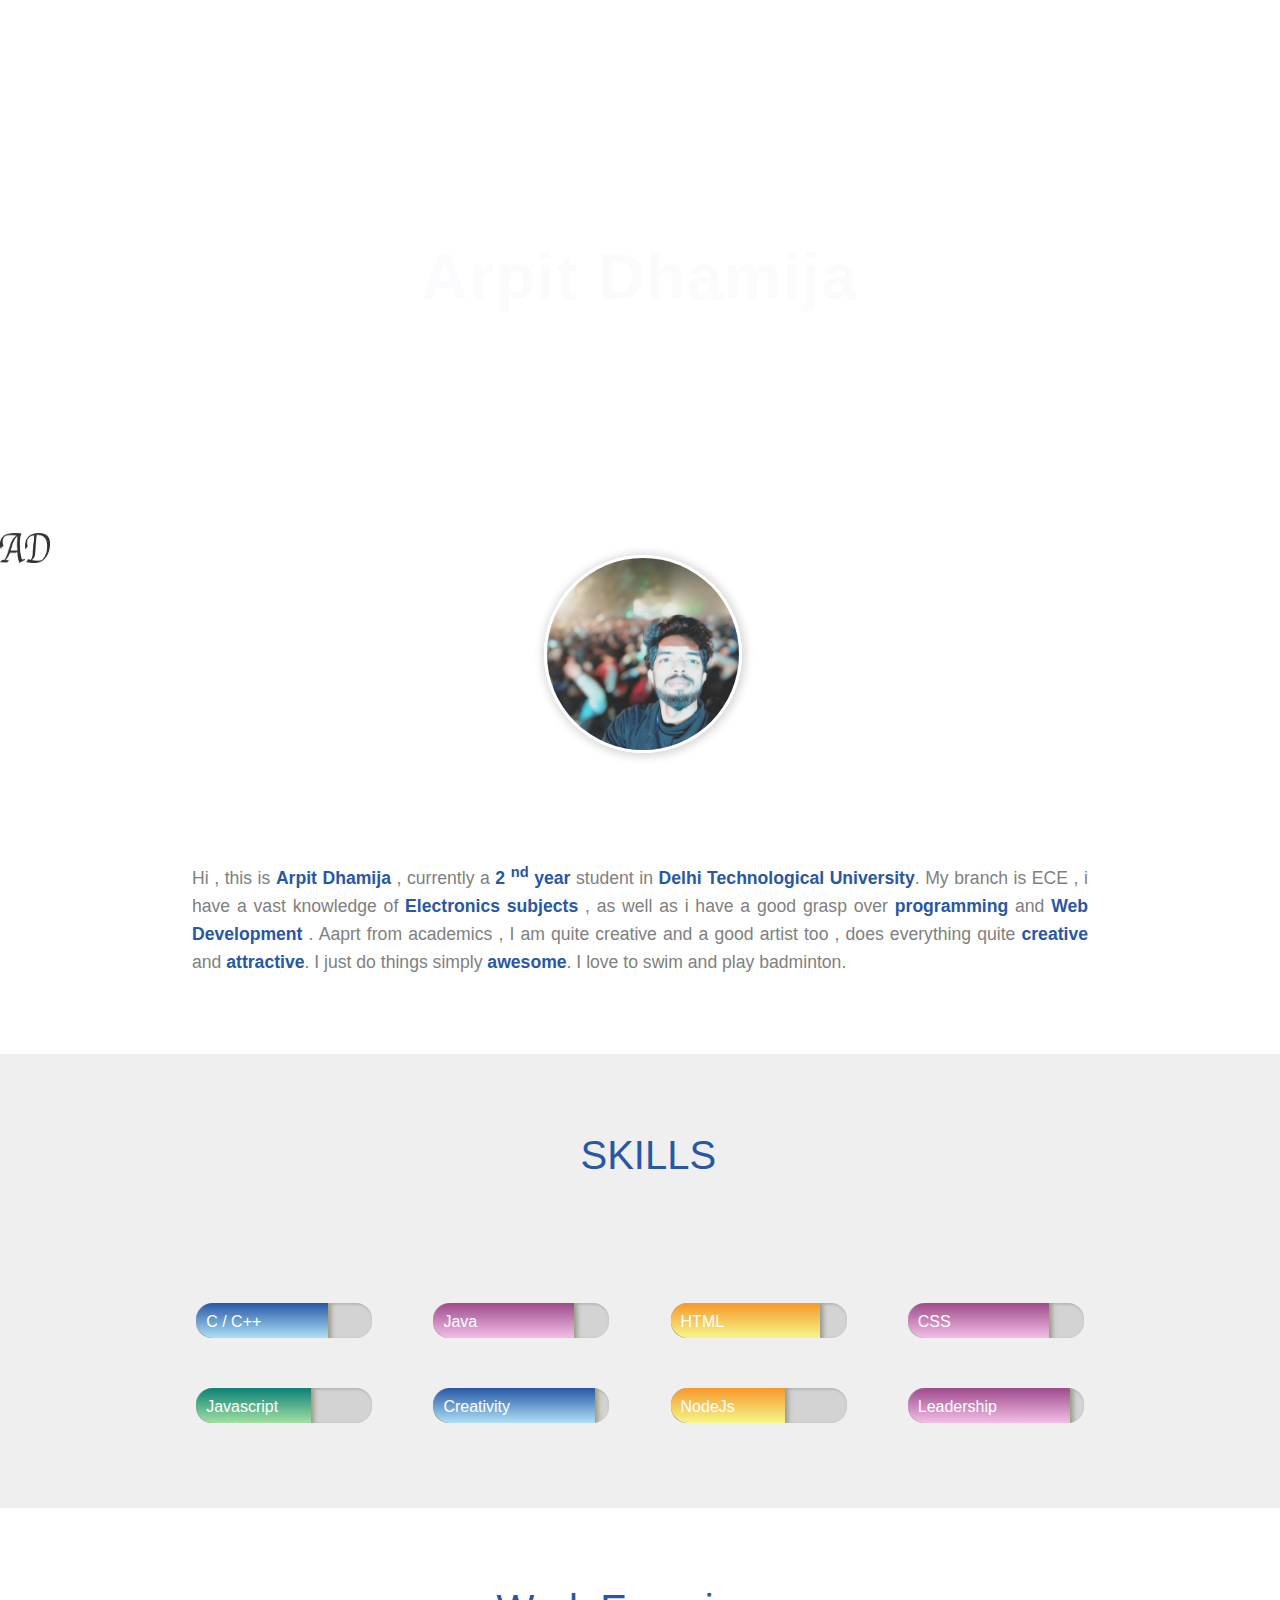
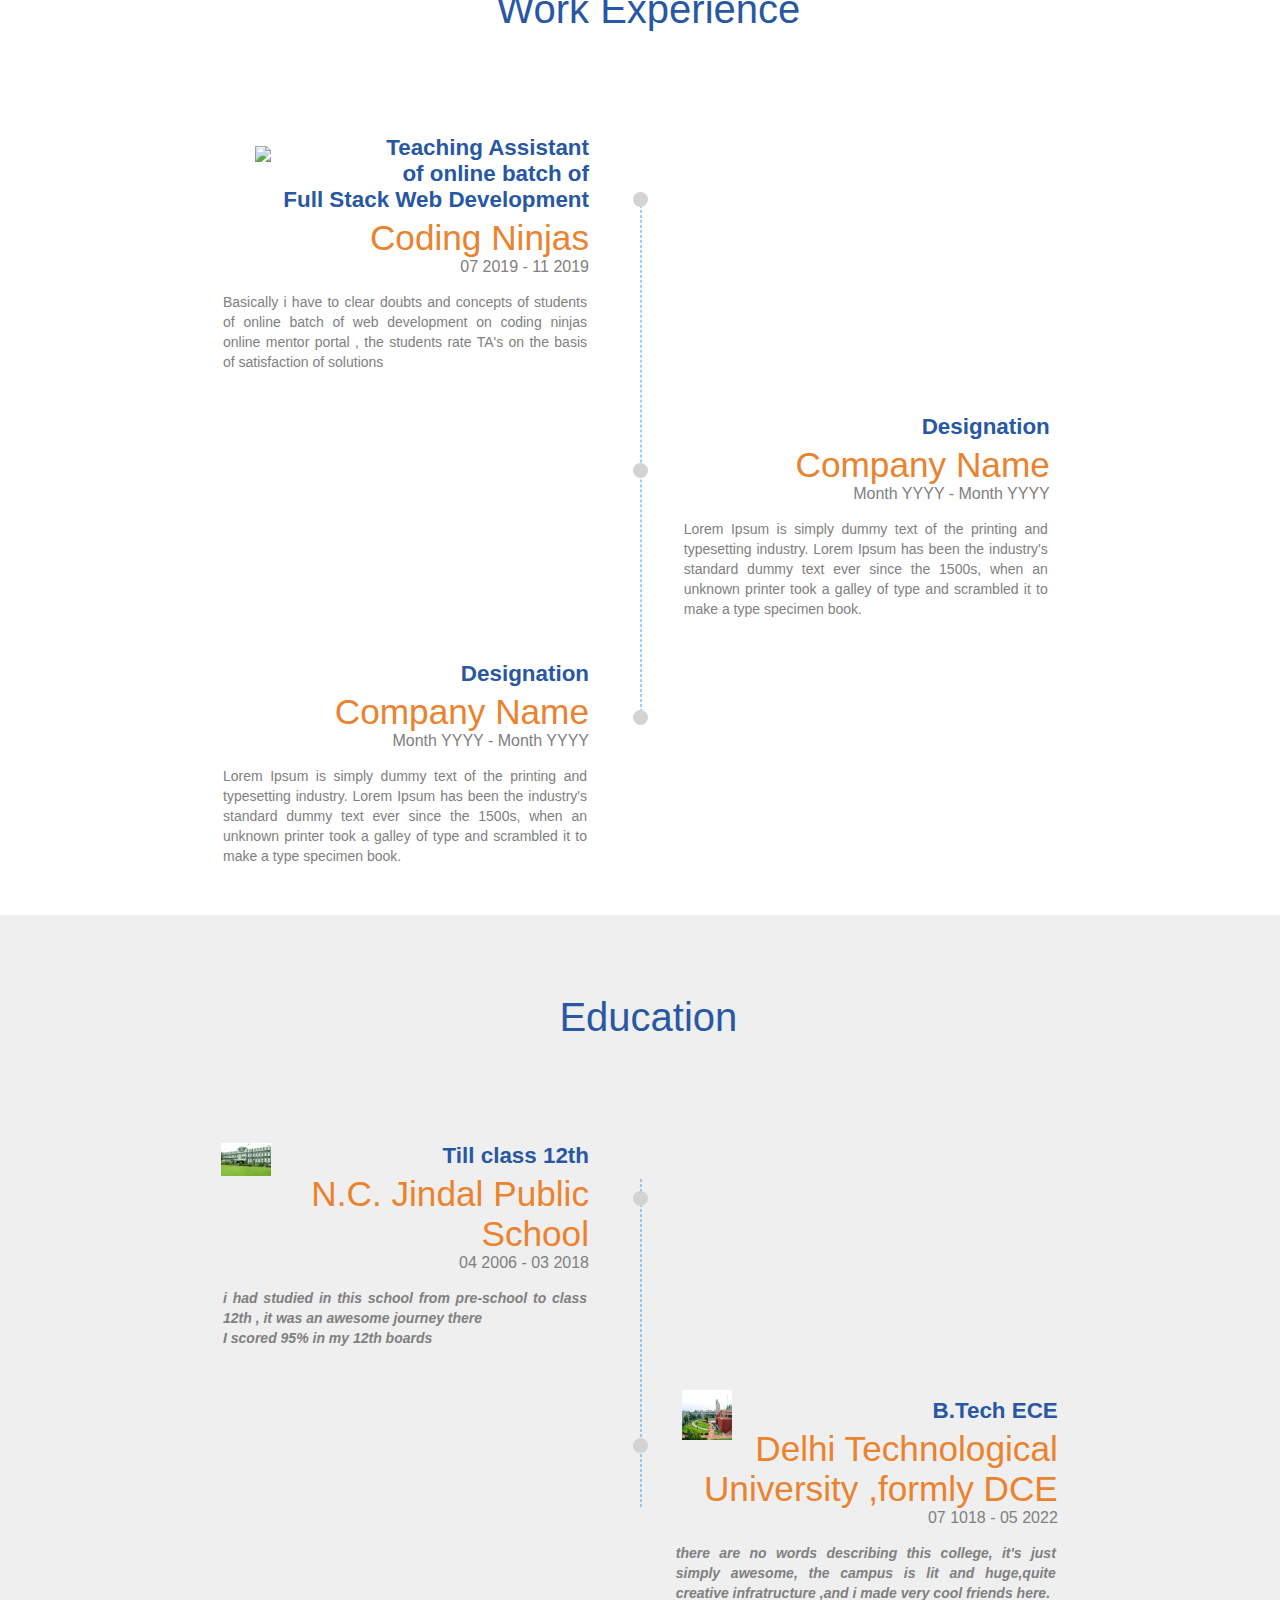
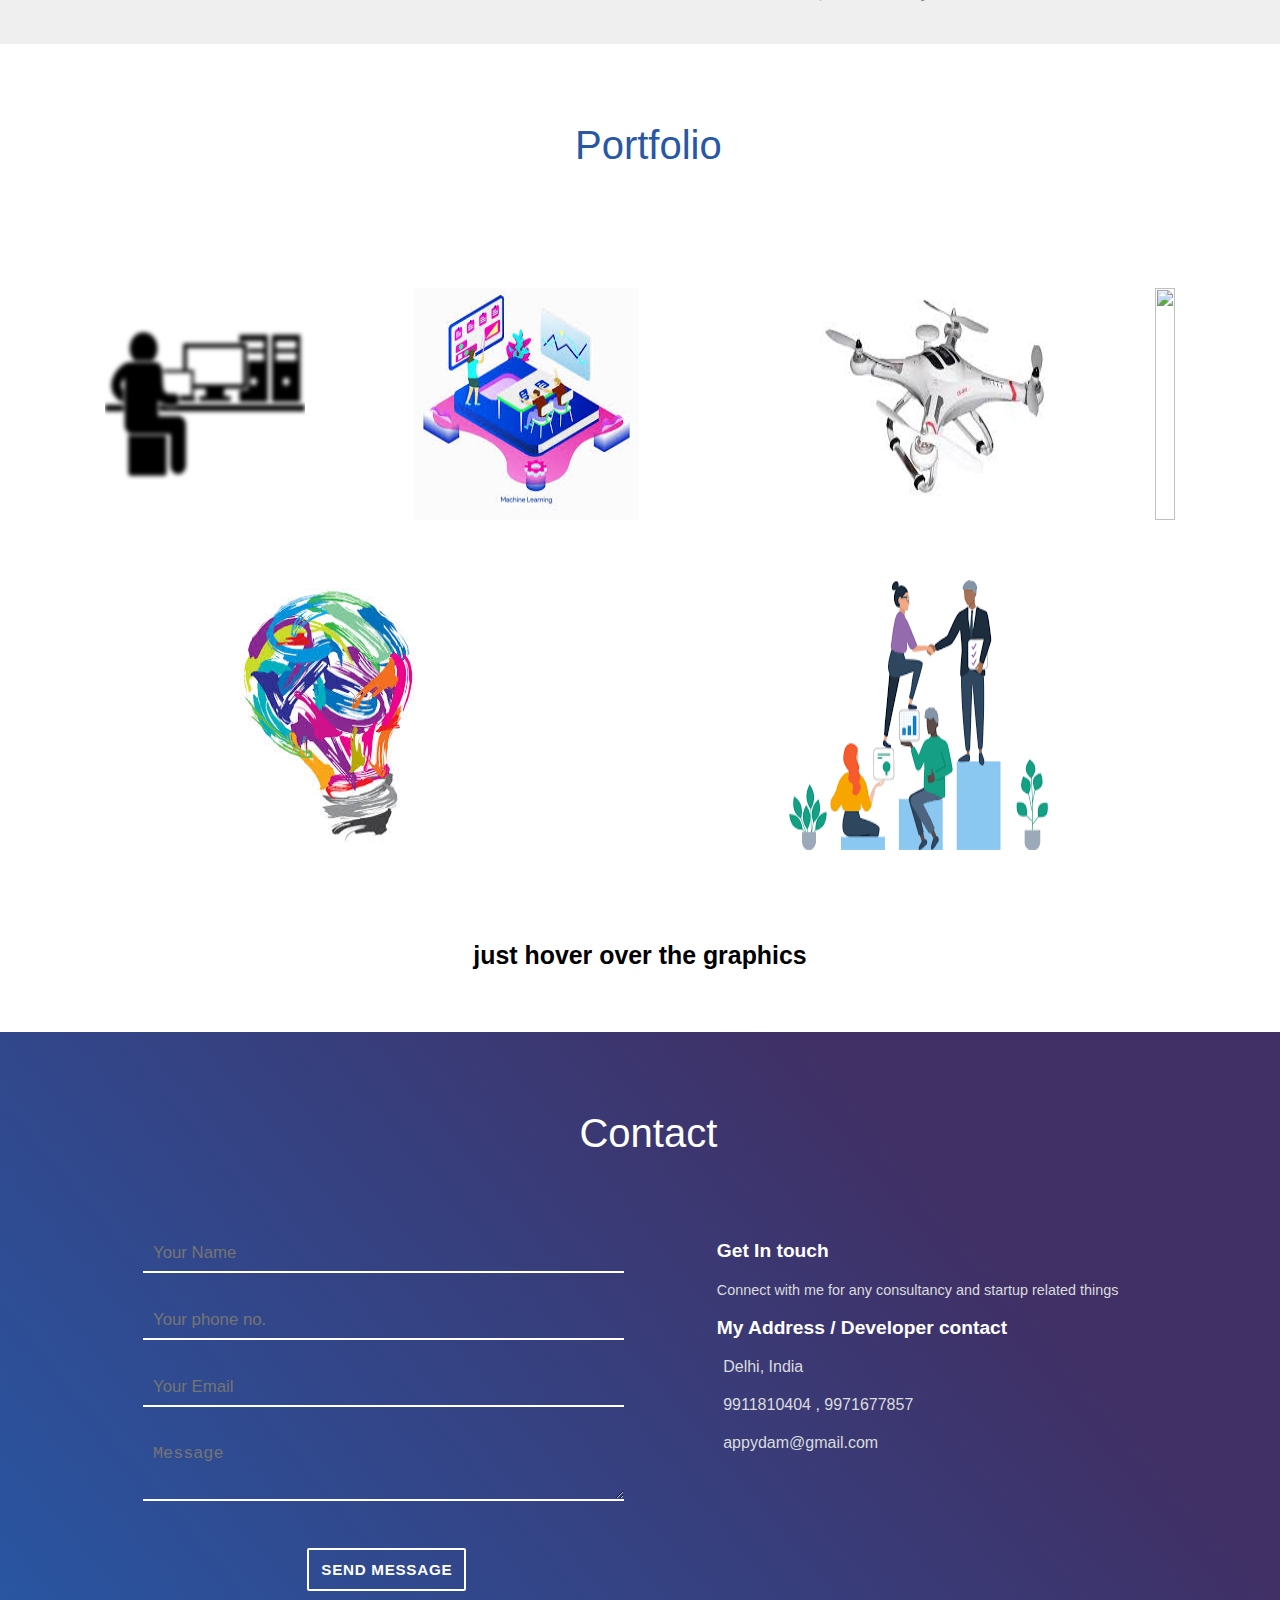
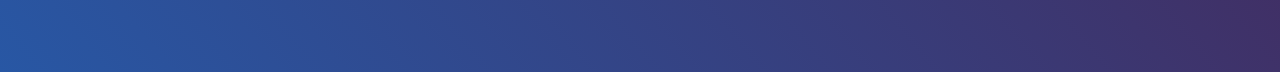
==== index.html @ faf28024 "2nd commit" ====
<!DOCTYPE html>
<html>
<head>
    <title>My Name</title>

    
    <link rel="stylesheet" href="https://use.fontawesome.com/releases/v5.5.0/css/all.css" integrity="sha384-B4dIYHKNBt8Bc12p+WXckhzcICo0wtJAoU8YZTY5qE0Id1GSseTk6S+L3BlXeVIU" crossorigin="anonymous">
    <link rel="stylesheet" type="text/css" href="main.css">
    <script src="https://cdnjs.cloudflare.com/ajax/libs/jquery/3.0.0/jquery.min.js"></script>

<!-- jQuery Modal -->
<script src="https://cdnjs.cloudflare.com/ajax/libs/jquery-modal/0.9.1/jquery.modal.min.js"></script>
<link rel="stylesheet" href="https://cdnjs.cloudflare.com/ajax/libs/jquery-modal/0.9.1/jquery.modal.min.css" />
    
</head>
<body>

       

    <header id="body-header">
        <nav>
            
            <div class = "dropdown-menu text-right">
                <div class="bars">
                    <i class="fas fa-bars"></i>
                </div>
                <div class ="dropdown-list nav-menu">
                    <ul class = "no-list-style">
                        <li >
                            <a href="#"> Home </a>
                        </li>
                        <li>
                            <a href="#about"> About </a>
                        </li>
                        <li>
                            <a href="#skills"> Skills </a>
                        </li>
                        <li>
                            <a href="#experience">Experience</a>
                        </li>
                        <li>
                            <a href="#education">Education</a>
                        </li>
                        <li>
                            <a href="#portfolio">Portfolio</a>
                        </li>
                        <li>
                            <a href="#contact">Contact</a>
                        </li>
                    </ul>
                    </div>

             </div>   

            <ul class="no-list-style horizontal-list text-center nav-menu">
                <li>
                    <a href="#"> Home </a>
                </li>
                <li>
                    <a href="#about"> About </a>
                </li>
                <li>
                    <a href="#skills"> Skills </a>
                </li>
                <li>
                    <a href="#experience">Experience</a>
                </li>
                <li>
                    <a href="#education">Education</a>
                </li>
                <li>
                    <a href="#portfolio">Portfolio</a>
                </li>
                <li>
                    <a href="#contact">Contact</a>
                </li>
            </ul>

        </nav>

        <div id="name-social-container">
            <div class="text-center">
                <h1 id="my-name" style="font-size: 4rem;">Arpit Dhamija</h1>
            </div>
            <div>
                <ul class="no-list-style horizontal-list text-center social-icons">
                    <li>
                        <a href="https://www.linkedin.com/in/arpit-dhamija-74338316a/">
                            <i class="fab fa-linkedin-in"></i>
                        </a>
                    </li>
                    <li>
                        <a href="https://www.instagram.com/arrpitttt/">
                                <i class="fab fa-instagram"></i>
                        </a>
                    </li>
                    <li>
                        <a href="http://github.com/appydam">
                                <i class="fab fa-github"></i>
                        </a>
                    </li>
                    <li>
                        <a href="https://www.facebook.com/arpit.dhamija.7">
                            <i class="fab fa-facebook-f"></i>
                        </a>
                    </li>
                    <li>
                        <a href="https://www.quora.com/profile/Arpit-Dhamija-5">
                            <i class="fab fa-quora"></i>
                        </a>
                    </li>
                </ul>

                <div>
                    <img src="a.png" src="d.png" alt="" id="letter-A" width="25px" height="30px">

                    <img src="d.png" alt="" id="letter-D" width="25px" height="30px">

                </div>

            </div>

        </div>

    </header>
    <main>

        <section id="about">
            <div id="my-image">
                <img src="arpit.png">
            </div>

            <div id="about-para">

                <br><br><br>
                <p>
                   Hi , this is <span class="text-highlight">Arpit Dhamija</span> , currently a <span class="text-highlight">2 <sup>nd</sup> year</span> student in <span class="text-highlight">Delhi Technological University</span>. My branch is ECE , i have a vast knowledge of <span class="text-highlight">Electronics subjects</span> , as well as i have a good grasp over <span class="text-highlight">programming</span> and <span class="text-highlight">Web Development</span> . Aaprt from academics , I am quite creative and a good artist too , does everything quite <span class="text-highlight">creative</span> and <span class="text-highlight">attractive</span>. I just do things simply <span class="text-highlight">awesome</span>. I love to swim and play badminton.
                </p>

            </div>

        </section>



        <section id="skills">
            <h1 class="section-heading mb75px ">
                <span>
                    <i class="fas fa-chalkboard-teacher"></i>
                </span>
                <span> SKILLS </span>
            </h1>

            <div class="skills-display">

                <div class="skill-progress">
                    <div class="seventy-five-percent mb-blue">
                        <div class="skill-name">
                            <span> C / C++ </span>
                        </div>
                    </div>
                </div>

                <div class="skill-progress">
                        <div class="eighty-percent mb-light-purple">
                            <div class="skill-name">
                                <span> Java </span>
                            </div>
                        </div>
                    </div>

                <div class="skill-progress">
                    <div class="eighty-five-percent mb-orange">
                        <div class="skill-name">
                            <span> HTML </span>
                        </div>
                    </div>
                </div>
                <div class="skill-progress">
                    <div class="eighty-percent mb-light-purple">
                        <div class="skill-name">
                            <span> CSS </span>
                        </div>
                    </div>
                </div>
                <div class="skill-progress">
                    <div class="sixty-five-percent mb-teal">
                        <div class="skill-name">
                            <span> Javascript </span>
                        </div>
                    </div>
                </div>
                
                <div class="skill-progress">
                        <div class="ninety-two-percent mb-blue">
                            <div class="skill-name">
                                <span> Creativity </span>
                            </div>
                        </div>
                    </div>
                    <div class="skill-progress">
                        <div class="sixty-five-percent mb-orange">
                            <div class="skill-name">
                                <span> NodeJs </span>
                            </div>
                        </div>
                    </div>


                <!-- <div class="skill-progress">
                    <div class="fifty-percent mb-light-purple">
                        <div class="skill-name">
                            <span> MongoDB </span>
                        </div>
                    </div>
                </div> -->

                <div class="skill-progress">
                    <div class="ninety-two-percent mb-light-purple">
                        <div class="skill-name">
                            <span> Leadership </span>
                        </div>
                    </div>
                </div>

            </div>

        </section>

        <section id="experience">

            <h1 class="section-heading mb75px">
                <span>
                    <i class="fas fa-briefcase"></i>
                </span>
                <span> Work Experience </span>
            </h1>

            <div class="timeline">

                <div class="timeline-box ">
                    <div class="timeline-container">
                        <div class="timeline-logo">
                            <img src="https://ninjasfiles.s3.amazonaws.com/asset_0000000000000030_1550710829_ninjasicon.png" >
                        </div>
                        <h3 class="experience-designation  m0 m-blue"> Teaching Assistant<br> of online batch of <br>Full Stack Web Development </h3>
                        <h2 class="experience-company-name"> Coding Ninjas </h2>
                        <h5 class="experience-duration m0"> 07 2019  -  11 2019 </h5>

                        <p class="experience-description text-justify"> Basically i have to clear doubts and concepts of students of online batch of web development on coding ninjas online mentor portal , the students rate TA's on the basis of satisfaction of solutions </p>
                    </div>
                </div>
                
                <div class="timeline-box right ">
                    <div class="timeline-container">
                        <div class="timeline-logo">
                            <img src="">
                        </div>
                        <h3 class="experience-designation  m0 m-blue"> Designation </h3>
                        <h4 class="experience-company-name"> Company Name </h4>
                        <h5 class="experience-duration m0"> Month YYYY - Month YYYY </h5>
                        <p class="experience-description text-justify"> Lorem Ipsum is simply dummy text of the printing and typesetting industry. Lorem Ipsum has been the industry's standard dummy text ever since the 1500s, when an unknown printer took a galley of type and scrambled it to make a type specimen book. </p>
                    </div>
                </div>

                <div class="timeline-box left ">
                    <div class="timeline-container">
                        <div class="timeline-logo">
                            <img src="">
                        </div>
                        <h3 class="experience-designation m0 m-blue"> Designation </h3>
                        <h4 class="experience-company-name"> Company Name </h4>
                        <h5 class="experience-duration m0"> Month YYYY - Month YYYY </h5>

                        <p class="experience-description text-justify"> Lorem Ipsum is simply dummy text of the printing and typesetting industry. Lorem Ipsum has been the industry's standard dummy text ever since the 1500s, when an unknown printer took a galley of type and scrambled it to make a type specimen book. </p>
                    </div>
                </div>

                <div id="timeline-divider">
                    <div class="timeline-traveller">
                        <div>
                            <i class="fas fa-plane"></i>
                        </div>
                    </div>
                </div>

            </div>

        </section>

        <section id="education">

            <h1 class="section-heading mb75px">
                <span>
                    <i class="fas fa-graduation-cap"></i>
                </span>
                <span> Education </span>
            </h1>

            <div class="timeline">

                <div class="timeline-box left ">
                    <div class="timeline-container">
                        <div class="timeline-logo">
                            <img src="ncjps.jpg" id="ncjps" >
                        </div>
                        <h3 class="experience-designation  m0 m-blue"> Till class 12th </h3>
                        <!-- <br> -->
                        <h4 class="experience-company-name "> N.C. Jindal Public School </h4>
                        <h5 class="experience-duration m0"> 04 2006 - 03 2018 </h5>

                        <p class="experience-description text-justify"><b><i>i had studied in this school from pre-school to class 12th , it was an awesome journey there <br>I scored 95% in my 12th boards</i></b> </p>
                    </div>
                </div>
                
                <div class="timeline-box right ">
                    <div class="timeline-container">
                        <div class="timeline-logo">
                            <img src="dtu.jpg" height="50px">
                        </div>
                    </div>
                        <h3 class="experience-designation  m0 m-blue"> B.Tech ECE </h3>
                        <!-- <br> -->
                        <h4 class="experience-company-name "> Delhi Technological University ,formly DCE </h4>
                        <h5 class="experience-duration m0"> 07 1018 - 05 2022 </h5>
                        <p class="experience-description text-justify"> <b><i>
                            there are no words describing this college, it's just simply awesome, the campus is lit and huge,quite creative infratructure ,and i made very cool friends here.
                        </i>
                        </b> </p>
                    
                </div>

                <!-- <div class="timeline-box left ">
                    <div class="timeline-container">
                        <div class="timeline-logo">
                            <img src="">
                        </div>
                        <h3 class="experience-designation  m0 m-blue"> Degree </h3>
                        <br>
                        <h4 class="experience-company-name "> Institute Name </h4>
                        <h5 class="experience-duration m0"> Month YYYY - Month YYYY </h5>

                        <p class="experience-description text-justify"> Lorem Ipsum is simply dummy text of the printing and typesetting industry. Lorem Ipsum has been the industry's standard dummy text ever since the 1500s, when an unknown printer took a galley of type and scrambled it to make a type specimen book. </p>
                    </div>
                </div> -->
                
                <div id="timeline-divider">
                    <div class="timeline-traveller">
                        <div>
                            <i class="fas fa-car-side"></i>
                        </div>
                    </div>
                </div>

            </div>

        </section>

        <section id="portfolio">
            <h1 class="section-heading mb75px">
                <span>
                    <i class="fas fa-th-list"></i>
                </span>
                <span> Portfolio </span>
            </h1>

            <div id="portfolio-container">

                <div class="portfolio-image-container">
                    <img src="engg4.png" style="filter: blur(2px);">
                    <div class="portfolio-details">
                       
                            <a href="https://github.com/appydam/Chat-App-with-ultimate-UI-which-also-speak">
                                <i class="fab fa-github"></i>
                        </a>
                        <p>
                                <h6>ChatBot Using Nodejs and and using Dialogflow(open source ML library)</h6>
                            </p>
                        
                    </div>

                </div>
                <div class="portfolio-image-container">
                    <img src="engg3.jpg" style="filter: blur(0.5px);">
                    <div class="portfolio-details">
                            <a href="https://github.com/appydam/Real-Time-Face-Recogination-Project">
                                <i class="fab fa-github"></i>
                        </a>
                        <p>
                                <h6>Real Time Face Recogination in python using k-means (Machine Learning algorithm)</h6>
                            </p>
                    </div>

                </div>
                <div class="portfolio-image-container">
                    <img src="engg7.jpg">
                    <div class="portfolio-details">
                        <p>
                            <h6>Made Multifunctionality flying drone</h6>
                        </p>
                    </div>

                </div>
                <div class="portfolio-image-container">
                    <img src="https://ninjasfiles.s3.amazonaws.com/asset_0000000000000024_1550237299_codezen.png">
                    <div class="portfolio-details">
                            <a href="https://github.com/appydam/Real-Time-Face-Recogination-Project">
                                <i class="fab fa-github"></i>
                        </a>
                        <p>
                                <h6>Made many cool frotend animations, just go to my above github link and check it</h6>
                            </p>
                        
                    </div>

                </div>
                <div class="portfolio-image-container">
                    <img src="su1.jpg">
                    <div class="portfolio-details">
                        <p>
                            simply majestical thinking and awesome ideas 
                        </p>
                    </div>

                </div>
                <div class="portfolio-image-container">
                    <img src="startup3.png">
                    <div class="portfolio-details">
                        <p>
                            <h6>I am quite interested in startups and i have some awesome ideas too which i will try to execute soon</h6>
                        </p>
                    </div>

                </div>

            </div>
            <h5>just hover over the graphics</h5>
        </section>

        <!-- contact -->

        <section id="contact">
            <h1 class="section-heading mb50px">
                <span>
                    <i class="far fa-address-card"></i>
                </span>
                <span> Contact </span>
            </h1>
            <div id="contact-container">

                <div id="contact-form-container">
                    <form id="contact-form">
                        <input id='name' name="name" type="text" placeholder="Your Name">
                        <input id='phone' name="phone" type="number" placeholder="Your phone no.">
                        <input id='email' name="email" type="text" required placeholder="Your Email">
                        <textarea id='message' name="message" rows="2" cols=40 placeholder="Message"></textarea>
                        <div id='success'></div>
                        <button class="sub-btn" type="submit" id="btttt">SEND MESSAGE</button>
                    </form>
                </div>
                <div id="my-details-container">

                    <h3> Get In touch </h3>
                    <p> Connect with me for any consultancy and startup related things </p>

                    <h3> My Address / Developer contact </h3>
                    <div class="my-details-info-container">
                        <i class="fas fa-map-marker-alt"></i>
                        <span>Delhi, India</span>
                    </div>
                    <div class="my-details-info-container">
                        <i class="fas fa-mobile-alt"></i>
                        <span>9911810404 , 9971677857</span>
                    </div>
                    <div class="my-details-info-container">
                        <i class="far fa-envelope"></i>
                        <span>appydam@gmail.com</span>
                    </div>
                </div>
            </div>

            <div class="text-center social-icons">

                <ul class="no-list-style horizontal-list">

                        <li>
                                <a href="https://www.linkedin.com/in/arpit-dhamija-74338316a/">
                                    <i class="fab fa-linkedin-in"></i>
                                </a>
                            </li>
                            <li>
                                <a href="https://www.instagram.com/arrpitttt/">
                                        <i class="fab fa-instagram"></i>
                                </a>
                            </li>
                            <li>
                                <a href="http://github.com/appydam">
                                        <i class="fab fa-github"></i>
                                </a>
                            </li>
                            <li>
                                <a href="https://www.facebook.com/arpit.dhamija.7">
                                    <i class="fab fa-facebook-f"></i>
                                </a>
                            </li>
                            <li>
                                <a href="https://www.quora.com/profile/Arpit-Dhamija-5">
                                    <i class="fab fa-quora"></i>
                                </a>
                            </li>
                </ul>
            </div>
        </section>

    </main>

</body>


<script src="https://ajax.googleapis.com/ajax/libs/jquery/2.1.4/jquery.min.js"></script>
  <!-- Custom Theme JavaScript -->
  <script src='google-sheet.js'></script>

</html>
---- main.css ----
body {
    margin: 0px;
    font-family: sans-serif;
    font-size: 30px;
}

body::-webkit-scrollbar { 
    display: none; 
}


/* Body Header */

#body-header {
    height: 65vh;
    opacity: 0.8;
    background-image: url(https://ninjasfiles.s3.amazonaws.com/asset_0000000000000020_1549743985_macbook_mouse.jpg);
    background-size: cover;
    background-position: center;
    background-attachment: fixed;
    padding-top: 1.2rem;
}



/* Horizontal Lists */

.bars{
    color: white;
    margin: 0;
    margin-right: 5%;
    display: none;
    font-size: 30px;
}

.bars i {
    font-size: 2rem;
}

.dropdown-list{
    margin: 0;
    display: none;
    background-color: #828470;
    box-shadow: 0px 4px 8px 1px #535547;
}

.dropdown-list ul{
    margin: 0.2rem 0.2rem;
    text-align: left;
    padding: 0px 0.8rem;
}

.dropdown-menu:hover .dropdown-list{
    display: block;
    position: absolute;
    right: 3%;
}

.dropdown-list li{
    margin: 0.4rem 0px;
}

.no-list-style{
    list-style: none;
}

.no-list-style li {
    font-weight: 100;
    font-size: 0.9rem;
}

.no-list-style li a{
    list-style: none;
    color: white;
    text-decoration: none;
    font-size: 25px;
}

.horizontal-list {
    padding-left: 0px;
    margin: 0px;
}

.horizontal-list li {
    display: inline-block;
    margin: 0px 8px 8px 0px;
}


.nav-menu li a {
    transition: color 0.5s, border-bottom 4s;
}

.nav-menu li a:hover {
    color: lightgrey;
    border-bottom: 1px solid black;
}


/* Name and Social Icons*/

#name-social-container {
    margin-top: 20vh;
}

#my-name {
    font-size: 3rem;
    letter-spacing: 0.1rem;
    color: rgb(251, 249, 253);
    font-weight: 700;
    margin-bottom: 0.5rem;
}

.social-icons li a i {
    padding: 10px;
    font-size: 1.5rem;
    border-radius: 50%;
}

.social-icons li a i:hover {
    box-shadow: 0px 0px 6px 4px rgba(230, 196, 196, 0.3);
}



/*Section Classes*/

section {
    display: flex;
    flex-direction: column;
    align-items: center;
    padding-bottom: 20px;
}

section:nth-child(2n) {
    background-color: #9e9b9b29;
}

section:nth-child(2n + 1) {
    background-color: white;
}

.section-heading {
    width: auto;
    padding: 20px 10px 10px;
    font-weight: 400;
}

.section-heading span {
    font-size: 40px;
    color: #2857a4;
    display: inline-block;
    padding-top: 10px;
    margin-right: 0.5rem;
}

#letter-A{
    margin-top: 55px;
    margin-left: 30%x;
    padding: 0;
    display: inline;
}
#letter-D{
    
    margin-top: 170px;
    margin-left: -8px;
    padding: 0;
}



/*About Section*/

#about {
    height: auto;
    width: 100%;
    position: relative;
    margin-bottom: 30px;
}

#my-image {
    height: 12rem;
    width: 12rem;
    margin: auto;
    margin-top: -5.5vh;
}

#my-image img {
    height: 100%;
    width: 100%;
    border-radius: 50%;
    border: 3px solid white;
    box-shadow: 1px 1px 10px 2px lightgrey;
}

#about-para {
    padding: 10px;
    width: 70%;
    text-align: justify;
    color: grey;
    line-height: 28px;
    font-size: 1.1rem;
    margin: auto;
}



/*Skills Section*/

.skills-display {
    width: 75%;
    padding: 10px;
    margin-bottom: 30px;
    display: flex;
    flex-wrap: wrap;
    justify-content: space-evenly;
}

.skill-progress {
    width: 11rem;
    height: 2.2rem;
    background-color: lightgrey;
    border-radius: 1rem;
    box-shadow: 1px 1px 2px 1px #b9b9b9 inset;
    margin: 25px;
    overflow: hidden;
}

.skill-progress > div {
    border-radius: 20px 0px 0px 20px;
    box-shadow: 1px 1px 5px 2px #989882;
}

.skill-name span {
    color: white;
    font-size: 1rem;
    margin-left: 10px;
    vertical-align: middle;
}



/* Work Experience */

.timeline {
    position: relative;
    width: 75%;
}

.timeline-box {
    padding: 5px;
    width: 40%;
    min-height: 150px;
    position: relative;
    left: 5%;
    text-align: right;
}

.timeline-box::after {
    content: '';
    position: absolute;
    width: 15px;
    height: 15px;
    background-color: lightgrey;
    top: 25%;
    border-radius: 50%;
    z-index: 1;
}

.timeline-box:nth-child(2n) {
    left: 53%;
}

.timeline-box:nth-child(2n+1)::after {
    right: -11.8%;
}

.timeline-box:nth-child(2n)::after {
    left: -9%;
}

.timeline-container {
    padding: 8px;
}

.timeline-logo {
    position: absolute;
    width: 50px;
    
    overflow: hidden;
    /* margin-top: 10px; */
}

.timeline-logo > img {
    width: 100%;
}

#timeline-divider {
    position: absolute;
    width: 0;
    top: 10%;
    left: 50%;
    border: 1px dashed #0096fa6b;
    height: 66%;
    color: #433E3F;
}

#timeline-divider .timeline-traveller {
    position: sticky;
    top: 135px;
    z-index: 2;
}

#timeline-divider i {
    transform: rotate(90deg);
    margin-top: -35px;
    display: block;
    color: #2857a4;
}

.experience-designation {
    font-size: 1.4rem;
}

.experience-company-name {
    margin: 5px 0 0;
    color: #eb822d;
    font-weight: 400;
    font-size: 2.2rem;
}

.experience-duration {
    color: #9e9b9b;
    font-weight: 100;
    color: grey;
    font-size: 1rem;
}

.experience-description {
    font-size: 14px;
    padding: 2px;
    color: grey;
    line-height: 20px;
}






/* Portfolio Section */

#portfolio-container {
    box-sizing: border-box;
    display: flex;
    flex-wrap: wrap;
    padding: 0 50px;
    margin-bottom: 20px;
    justify-content: space-around;
}

.portfolio-image-container {
    max-width: 300px;
    overflow: hidden;
    margin: 30px;
    background-size: cover;
    background-repeat: no-repeat;
    position: relative;
}

.portfolio-image-container img {
    width: 100%;
    height: 100%;
}

.portfolio-details {
    transition: all 0.5s ease-in-out;
    position: absolute;
    top: 0;
    left: 0;
    height: 100%;
    color: transparent;
    text-align: center;
    padding: 10px;
}

.portfolio-image-container:hover {
    box-shadow: 0 0 20px #74ADC8;
    /* filter: blur(4px); */

}

.portfolio-image-container:hover .portfolio-details {
    background-color: #80808078;
    color: white;
}



/* Contact Form */

#contact {
    background-color: #0abcf9;
    background-image: linear-gradient(50deg, #2857a4 0%, #403066 74%);
    color: white;
    padding-bottom: 40px;
}

#contact h1,
#contact h1 span {
    color: white;
}

#contact-form {
    margin-left: 20%;
}

#contact-container {
    display: flex;
}

#my-details-container {
    width: 35%;
    margin-left: 6%;
}

#my-details-container h3 {
    color: white;
    font-weight: 550;
    font-size: 1.2rem;
}

#contact-form-container {
    width: 50%;
}

#my-details-container p {
    color: #d9dcdd;
    font-size: 0.9rem;
}

.my-details-info-container {
    margin-bottom: 20px;
    color: #d9dcdd;
    font-size: 1rem;
}

.my-details-info-container span {
    margin-left: 0.4rem;
}

.my-details-info-container i {
    color: white;
}

.my-details-icon {
    width: 1rem;
    height: 1rem;
    vertical-align: bottom;
    margin-right: 0.5rem;
}


#contact-form input,
textarea {
    max-width: 90%;
    margin: 15px;
    padding: 4px 10px;
    border: 0px solid transparent;
    border-bottom: 2px solid white;
    color: #d9dcdd;
    background: transparent;
    width: 90%;
    line-height: 1.6;
    font-size: 1.05rem;
}

#contact-form button[type="submit"] {
    background: transparent;
    font-size: 0.95rem;
    border: 2px solid white;
    margin-top: 5%;
    margin-left: 35%;
    border-radius: 2px;
    color: white;
    font-family: sans-serif;
    font-weight: 700;
    letter-spacing: 0.046875em;
    line-height: 1;
    padding: 0.8em 0.8em 0.78em;
    text-transform: uppercase;
}

#contact-form button:hover {
    background: white;
    color: #13386fe0;
}

#contact .social-icons li a i {
    font-size: 1.2rem;
    margin: 40px 10px 10px;
    padding: 10px 14px 20px 10px;

}

input:focus,
select:focus,
textarea:focus,
button:focus {
    outline: none;
}

/* Common Text Align Classes */

.text-right{
    text-align: right;
}

.text-center {
    text-align: center;
}

.text-justify {
    text-align: justify;
}

/* Common Margin Classes */

.m0 {
    margin: 0;
}

.mb75px {
    margin-bottom: 75px;
}

.mb50px {
    margin-bottom: 50px;
}



/*common color classes */

.text-highlight {
    color: #2857a4;
    font-weight: 600;

}


/* setting background-color */

.m-blue {
    color: #2857a4;
}

.mb-blue {
    background-color: #2857a4;
    background-image:linear-gradient(#2857a4,rgb(174, 224, 247));
}

.mb-orange {
    /* background-color: #dd704f; */
    background-image:linear-gradient(rgb(247, 151, 43) ,rgb(245, 247, 137));
}

.mb-teal {
    background-color: #0b8176;
    background-image:linear-gradient(#0b8176,rgb(162, 224, 162));
}

.mb-light-purple {
    background-image:linear-gradient(#9e4b8c,rgb(243, 190, 230));
    /* background-color: #9e4b8c; */
}



/*Percentage Classes */

.eighty-five-percent {
    height: inherit;
    width: 85%;
}

.seventy-five-percent {
    height: inherit;
    width: 75%;
}

.sixty-five-percent {
    height: inherit;
    width: 65%;
}

.ninety-two-percent {
    height: inherit;
    width: 92%;
}

.sixty-percent {
    height: inherit;
    width: 60%;
}

.eighty-percent {
    height: inherit;
    width: 80%;
}

.fifty-percent {
    height: inherit;
    width: 50%;
}


@media only screen and (max-width: 572px) {
    
    .timeline-box {
        width: 100%;
        left: 10% !important;
    }

    .bars {
        display: block;
    }
    
    
    .nav-menu {
        display: none;
    } 
}



@media only screen and (max-width: 768px) {


    .timeline-box {
        width: 90%;
        left: 10% !important;
    }

    .timeline-box::after {
        left: -9.3% !important;
    }

    #timeline-divider {
        top: 10%;
        left: 2%;
    }

    #contact-form {
        margin-left: 0%;
    }

    #contact-container {
        flex-wrap: wrap;
    }

    #my-details-container {
        width: 80%;
        margin: 10%;
    }

    #contact-form-container {
        width: 80%;
        margin: 10%;
    }

}
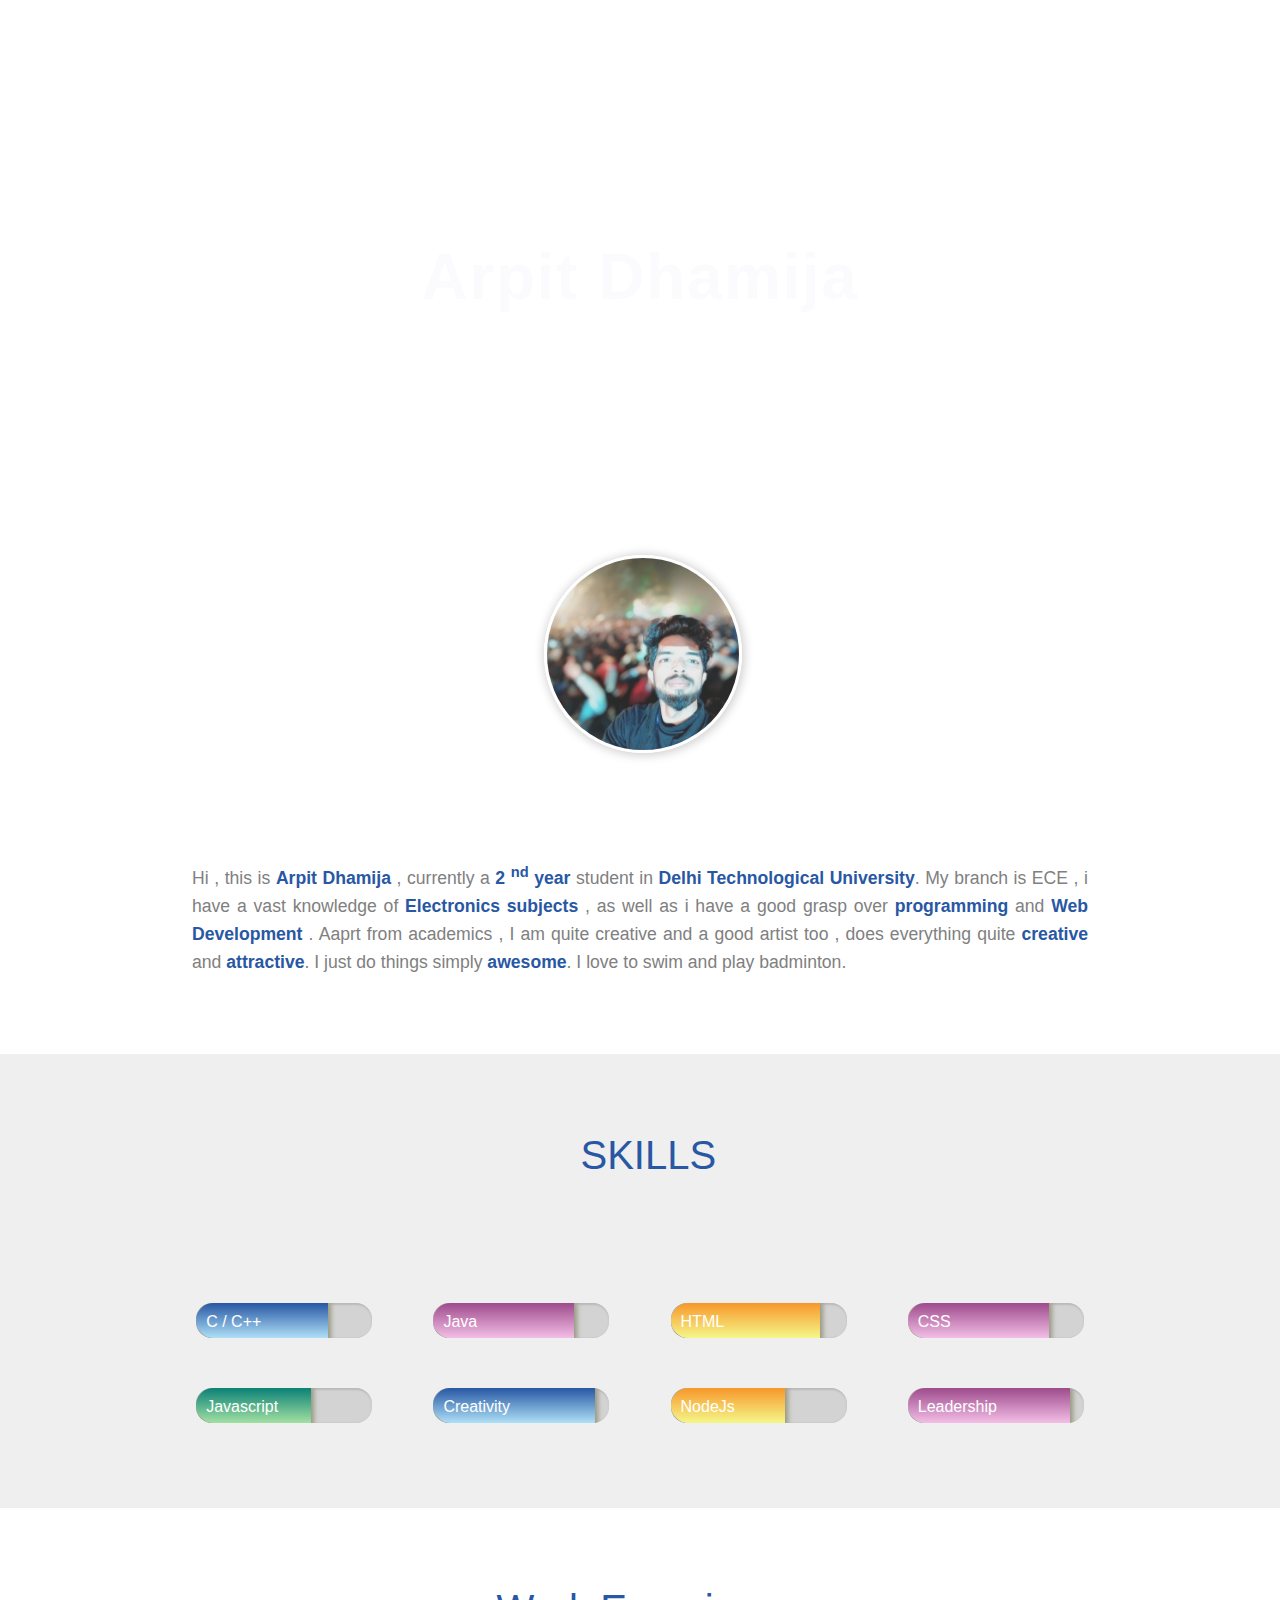
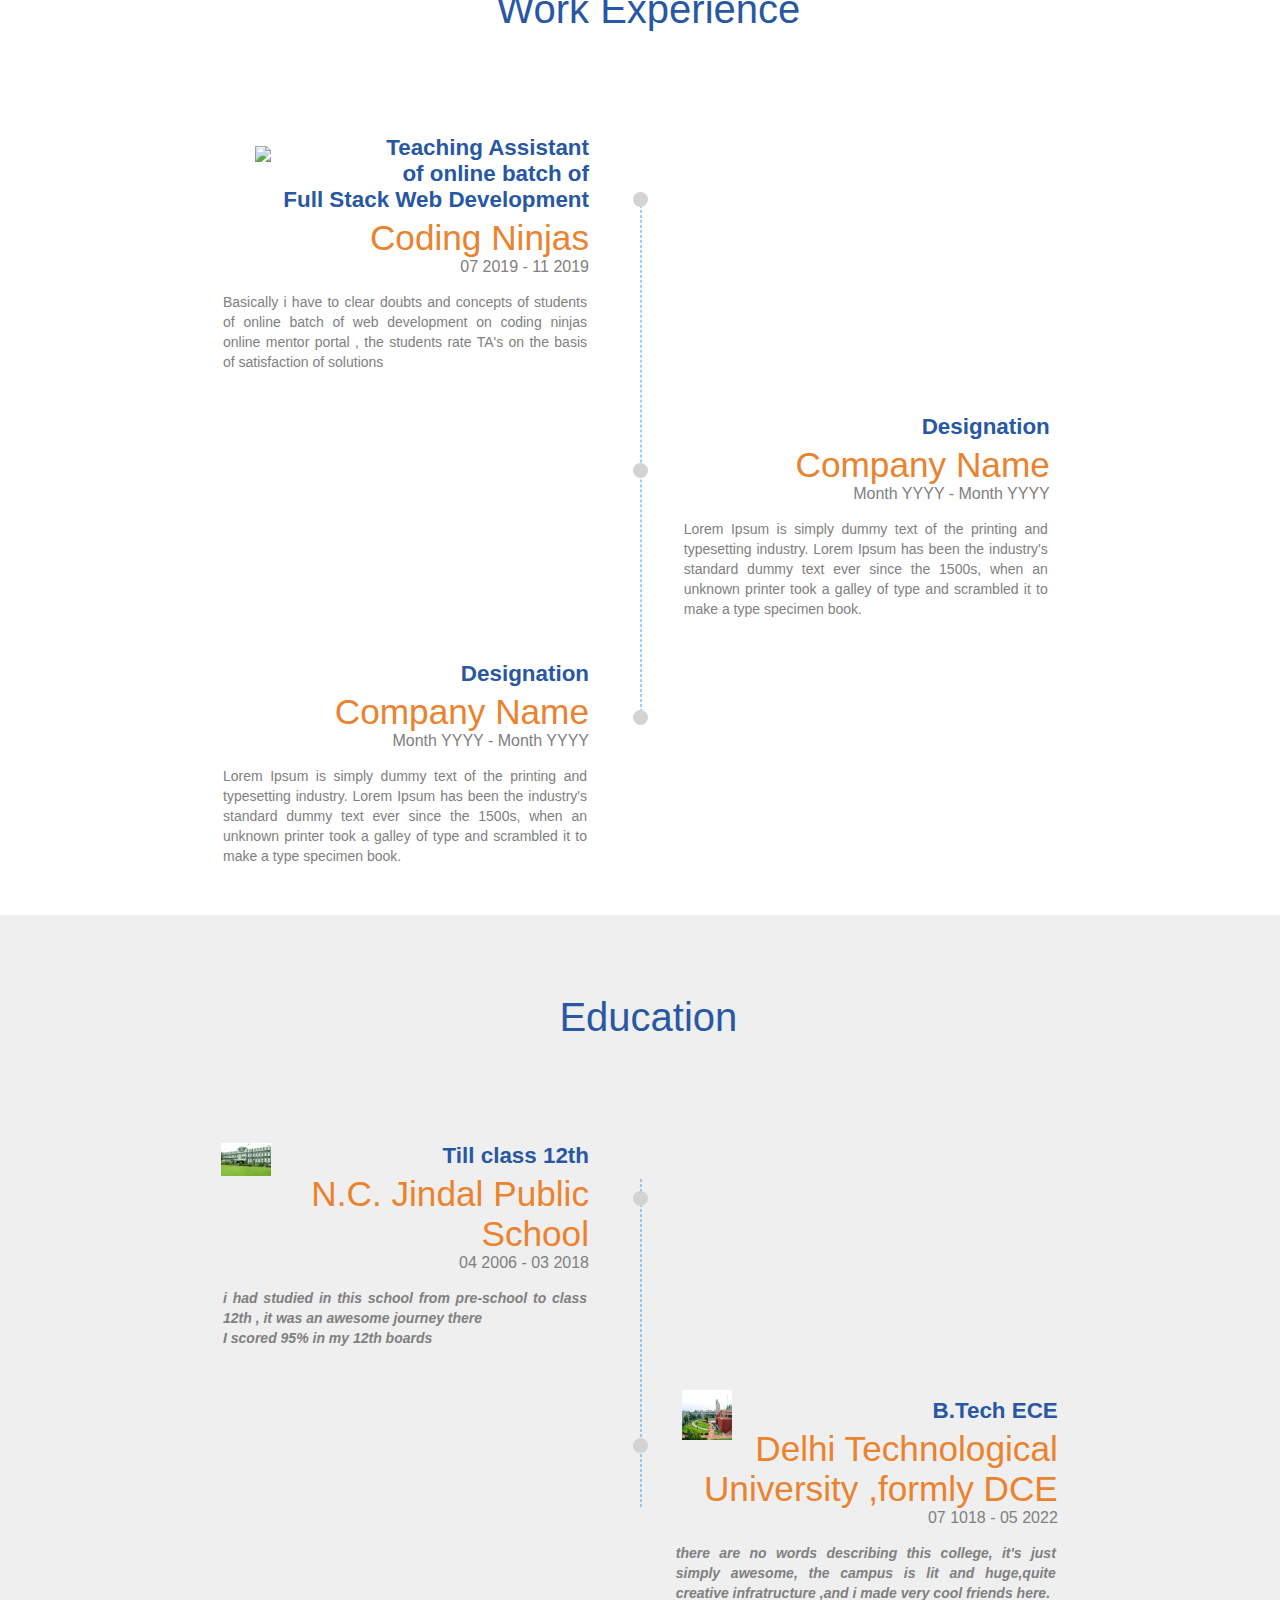
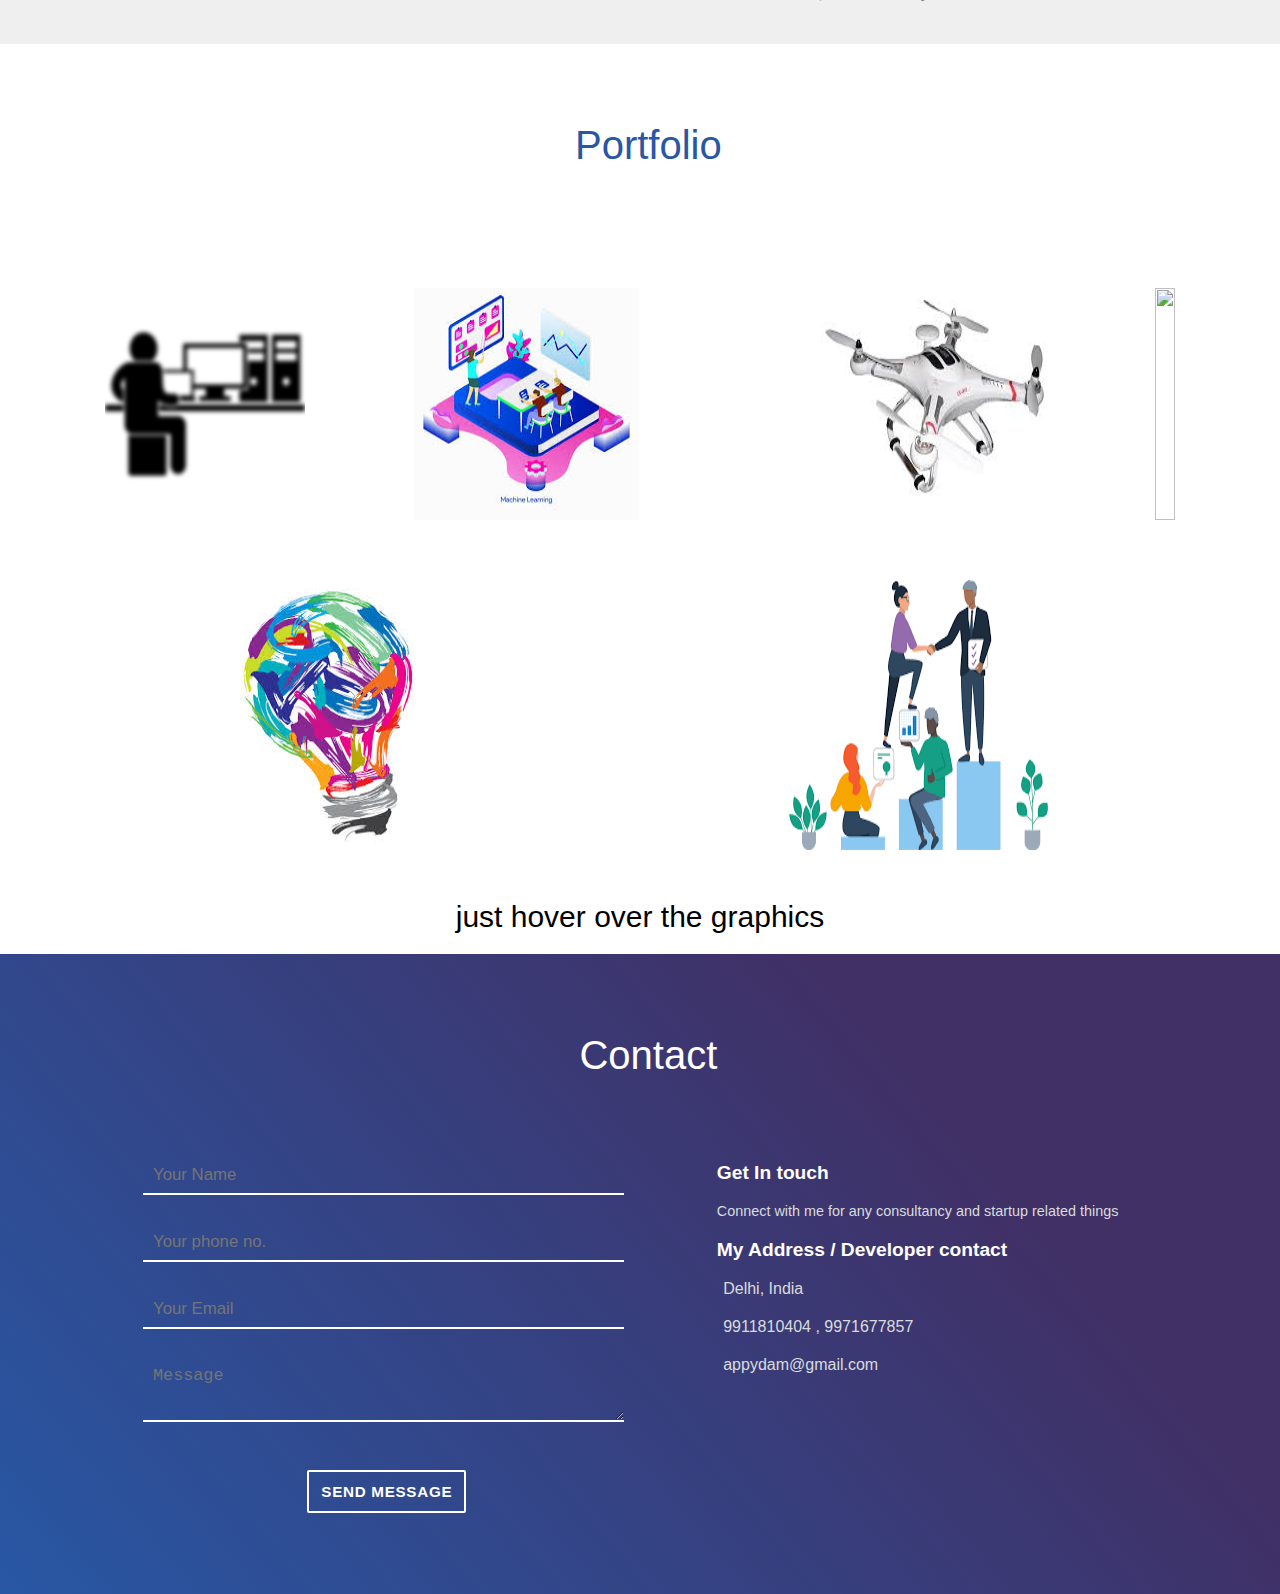
==== commit 94f8b625: "4th commit" ====
--- a/index.html
+++ b/index.html
@@ -80,7 +80,7 @@
 
         <div id="name-social-container">
             <div class="text-center">
-                <h1 id="my-name" style="font-size: 4rem;">Arpit Dhamija</h1>
+                <h1 id="my-name" >Arpit Dhamija</h1>
             </div>
             <div>
                 <ul class="no-list-style horizontal-list text-center social-icons">
@@ -111,12 +111,12 @@
                     </li>
                 </ul>
 
-                <div>
+                <!-- <div>
                     <img src="a.png" src="d.png" alt="" id="letter-A" width="25px" height="30px">
 
                     <img src="d.png" alt="" id="letter-D" width="25px" height="30px">
 
-                </div>
+                </div> -->
 
             </div>
 
@@ -434,7 +434,8 @@
                 </div>
 
             </div>
-            <h5>just hover over the graphics</h5>
+            <!-- <h6></h5> -->
+                <span>just hover over the graphics</span>
         </section>
 
         <!-- contact -->
--- a/main.css
+++ b/main.css
@@ -104,7 +104,7 @@
 }
 
 #my-name {
-    font-size: 3rem;
+    font-size: 4rem;
     letter-spacing: 0.1rem;
     color: rgb(251, 249, 253);
     font-weight: 700;
@@ -155,14 +155,14 @@
 }
 
 #letter-A{
-    margin-top: 55px;
+    /* margin-top: 55px; */
     margin-left: 30%x;
     padding: 0;
     display: inline;
 }
 #letter-D{
     
-    margin-top: 170px;
+    margin-top: 140px;
     margin-left: -8px;
     padding: 0;
 }
@@ -183,6 +183,7 @@
     width: 12rem;
     margin: auto;
     margin-top: -5.5vh;
+    position: sticky;
 }
 
 #my-image img {
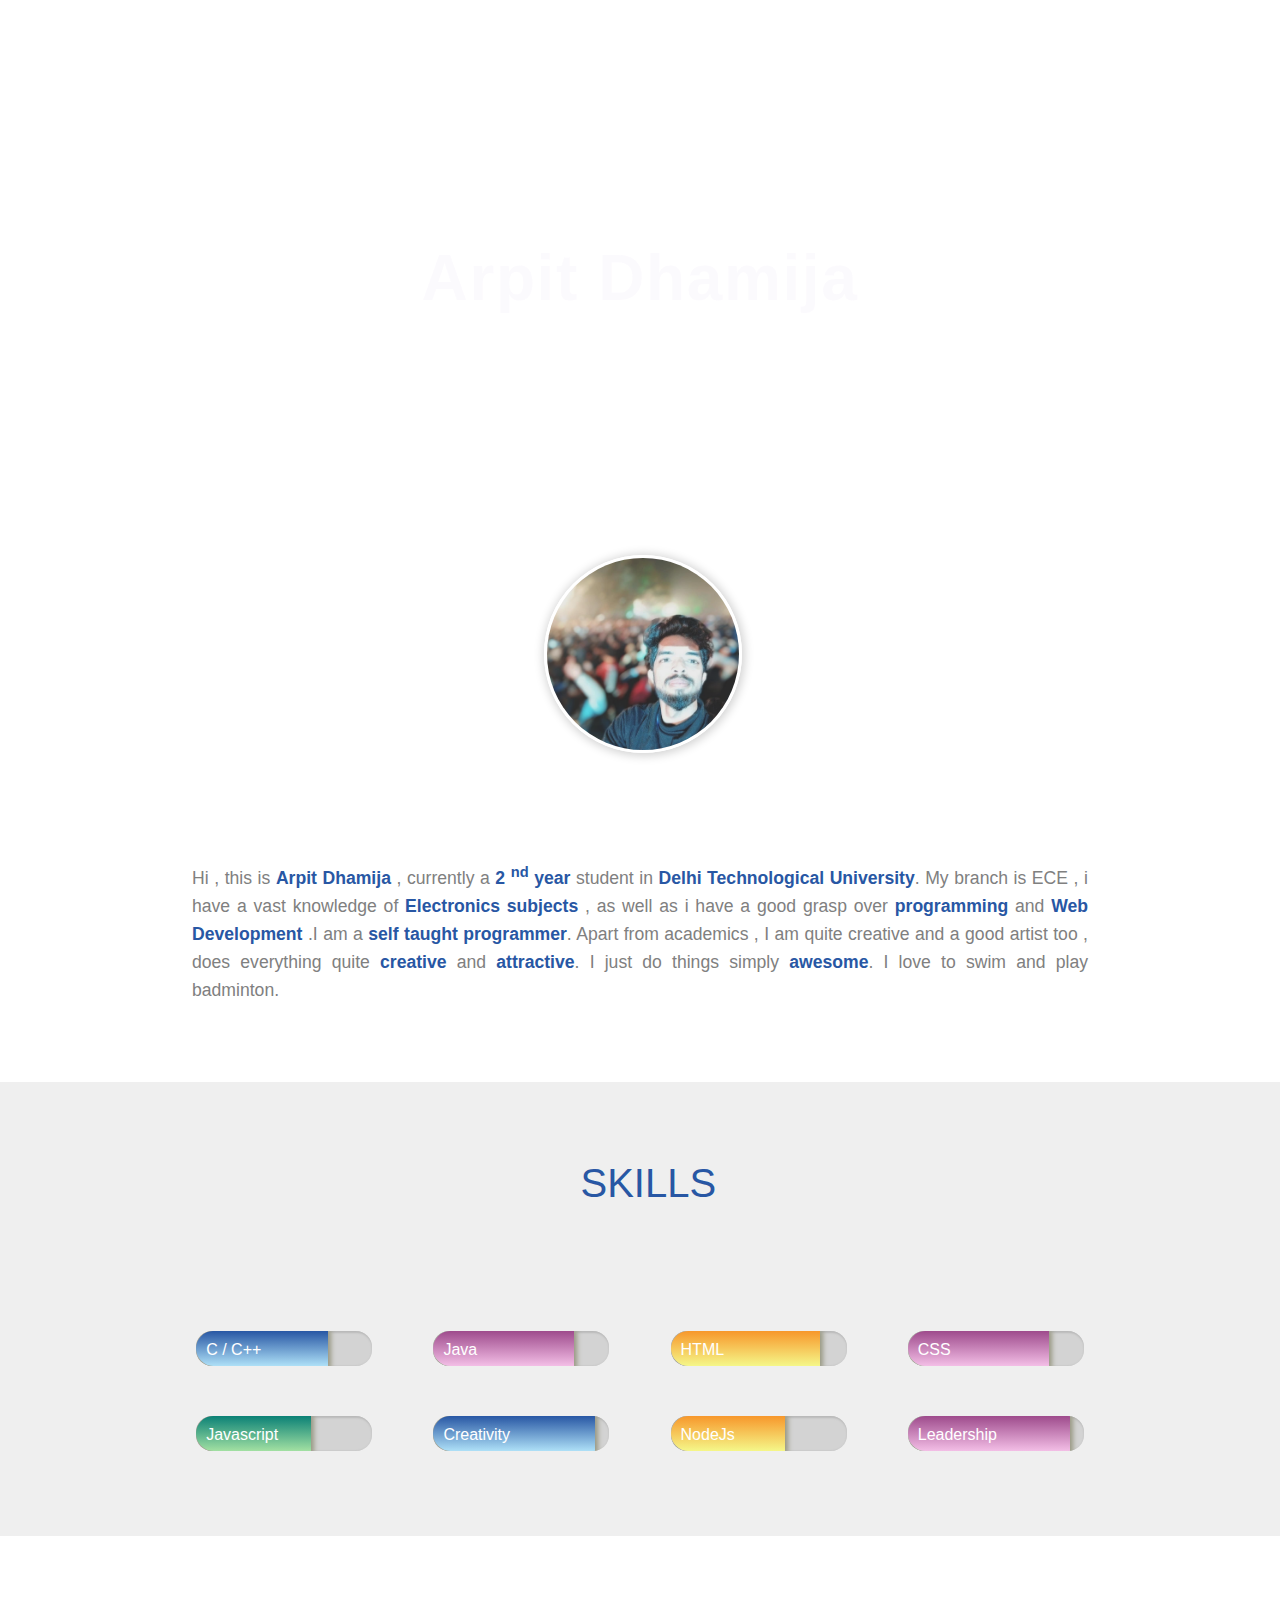
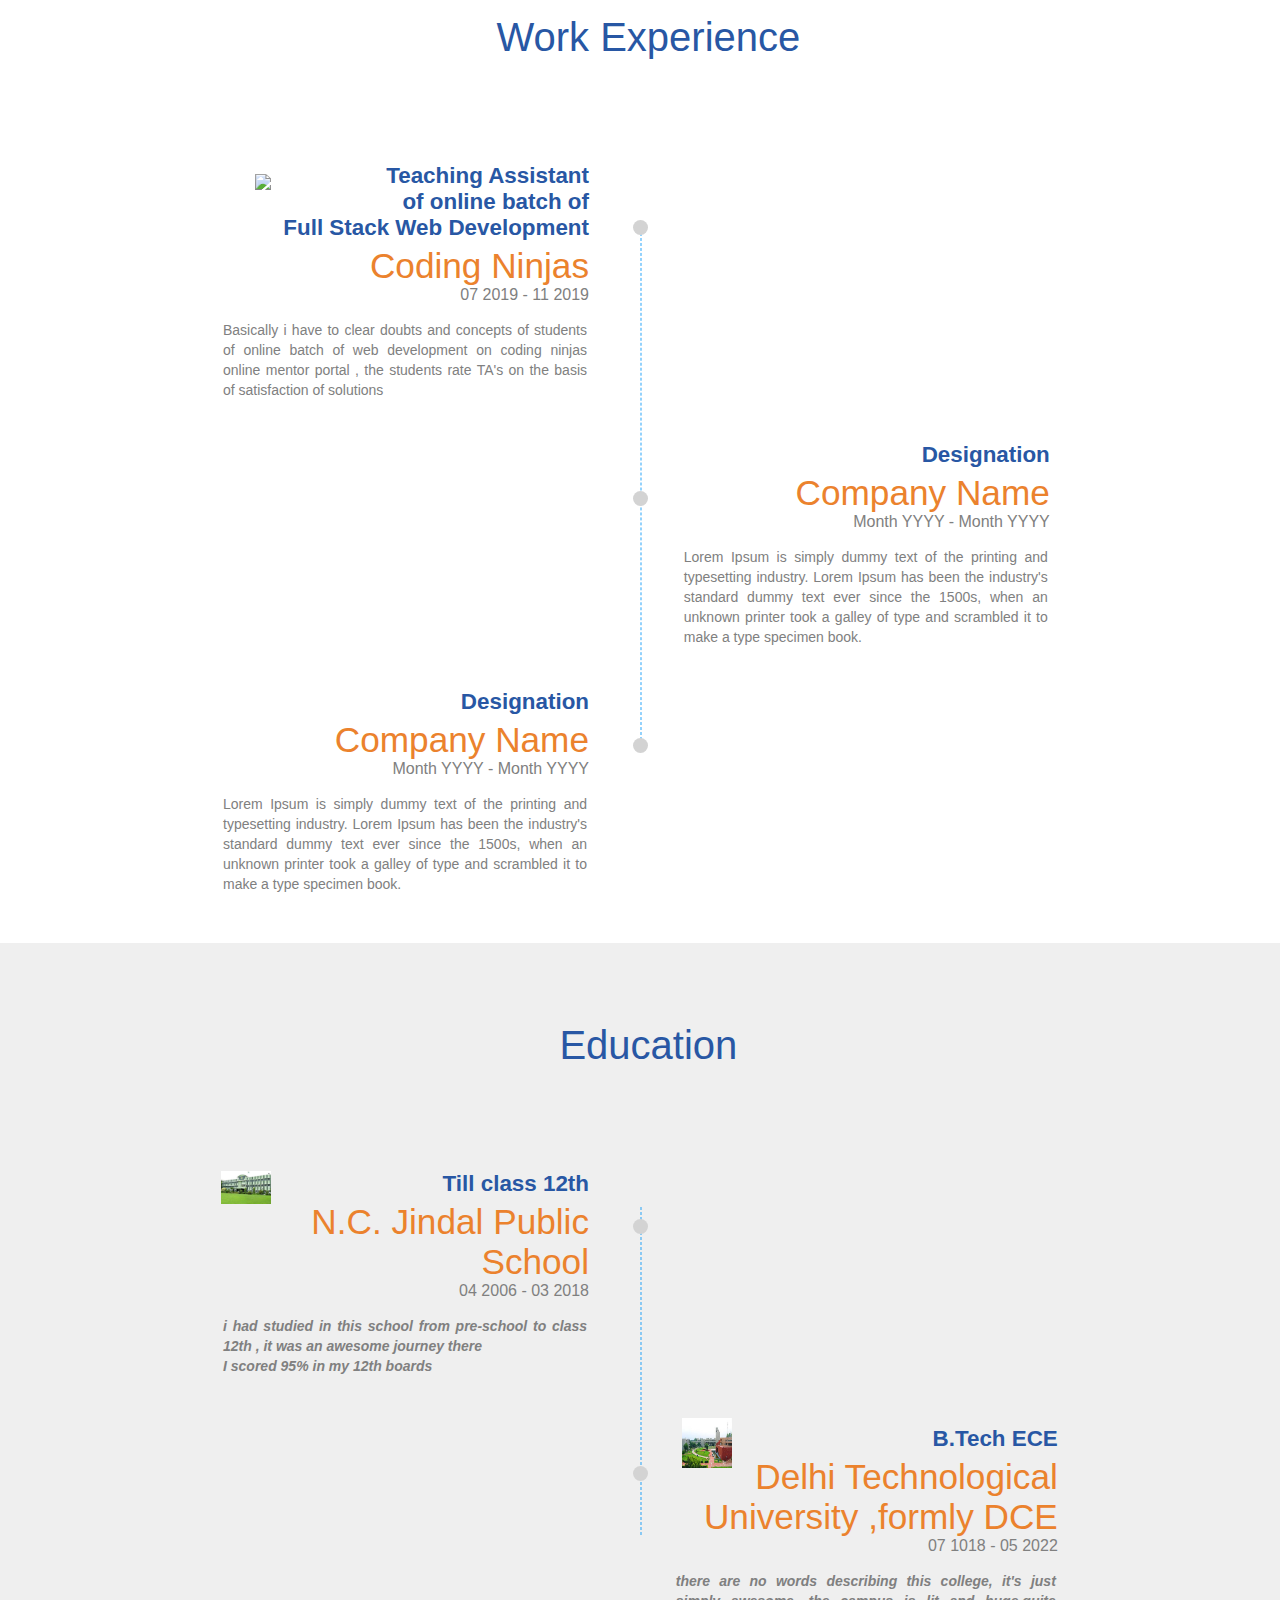
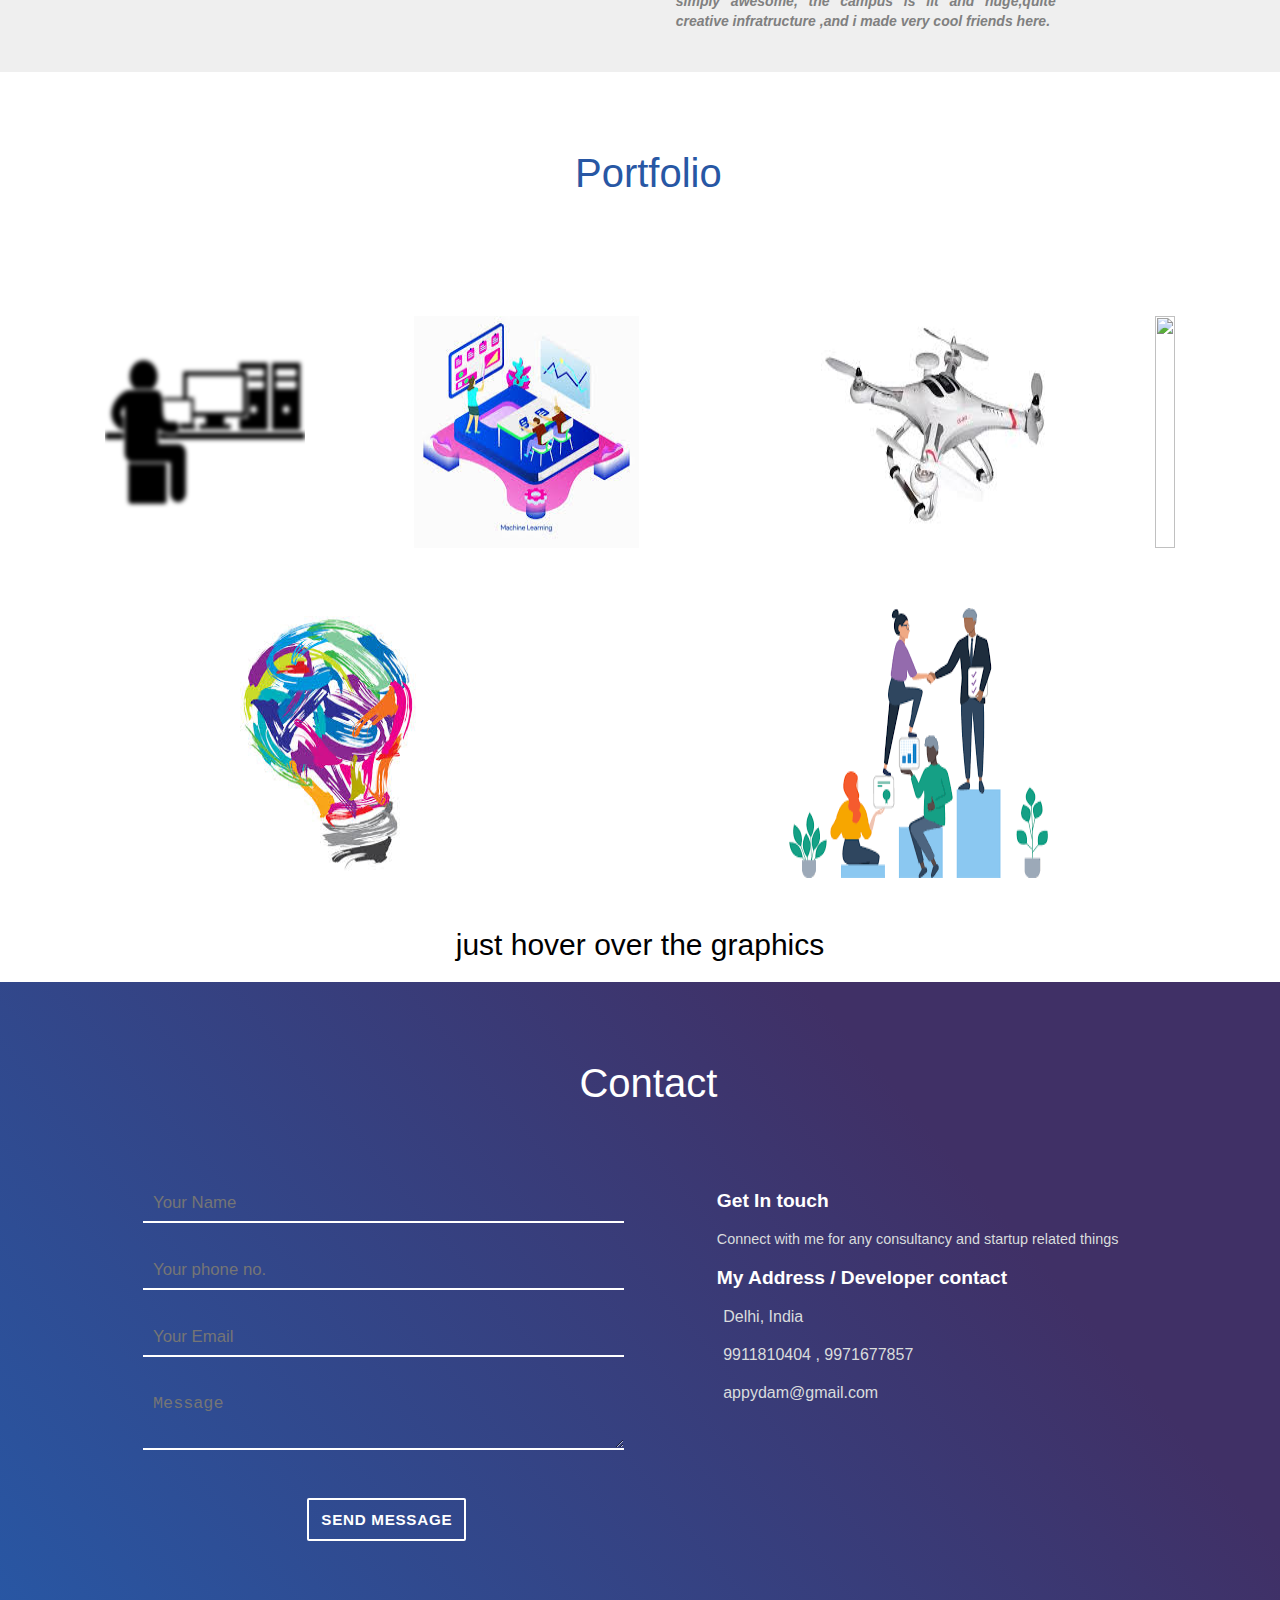
==== commit b0a464e6: "c5" ====
--- a/index.html
+++ b/index.html
@@ -134,7 +134,7 @@
 
                 <br><br><br>
                 <p>
-                   Hi , this is <span class="text-highlight">Arpit Dhamija</span> , currently a <span class="text-highlight">2 <sup>nd</sup> year</span> student in <span class="text-highlight">Delhi Technological University</span>. My branch is ECE , i have a vast knowledge of <span class="text-highlight">Electronics subjects</span> , as well as i have a good grasp over <span class="text-highlight">programming</span> and <span class="text-highlight">Web Development</span> . Aaprt from academics , I am quite creative and a good artist too , does everything quite <span class="text-highlight">creative</span> and <span class="text-highlight">attractive</span>. I just do things simply <span class="text-highlight">awesome</span>. I love to swim and play badminton.
+                   Hi , this is <span class="text-highlight">Arpit Dhamija</span> , currently a <span class="text-highlight">2 <sup>nd</sup> year</span> student in <span class="text-highlight">Delhi Technological University</span>. My branch is ECE , i have a vast knowledge of <span class="text-highlight">Electronics subjects</span> , as well as i have a good grasp over <span class="text-highlight">programming</span> and <span class="text-highlight">Web Development</span> .I am a <span class="text-highlight">self taught programmer</span>. Apart from academics , I am quite creative and a good artist too , does everything quite <span class="text-highlight">creative</span> and <span class="text-highlight">attractive</span>. I just do things simply <span class="text-highlight">awesome</span>. I love to swim and play badminton.
                 </p>
 
             </div>
--- a/main.css
+++ b/main.css
@@ -66,7 +66,7 @@
 
 .no-list-style li {
     font-weight: 100;
-    font-size: 0.9rem;
+    font-size: rem;
 }
 
 .no-list-style li a{
